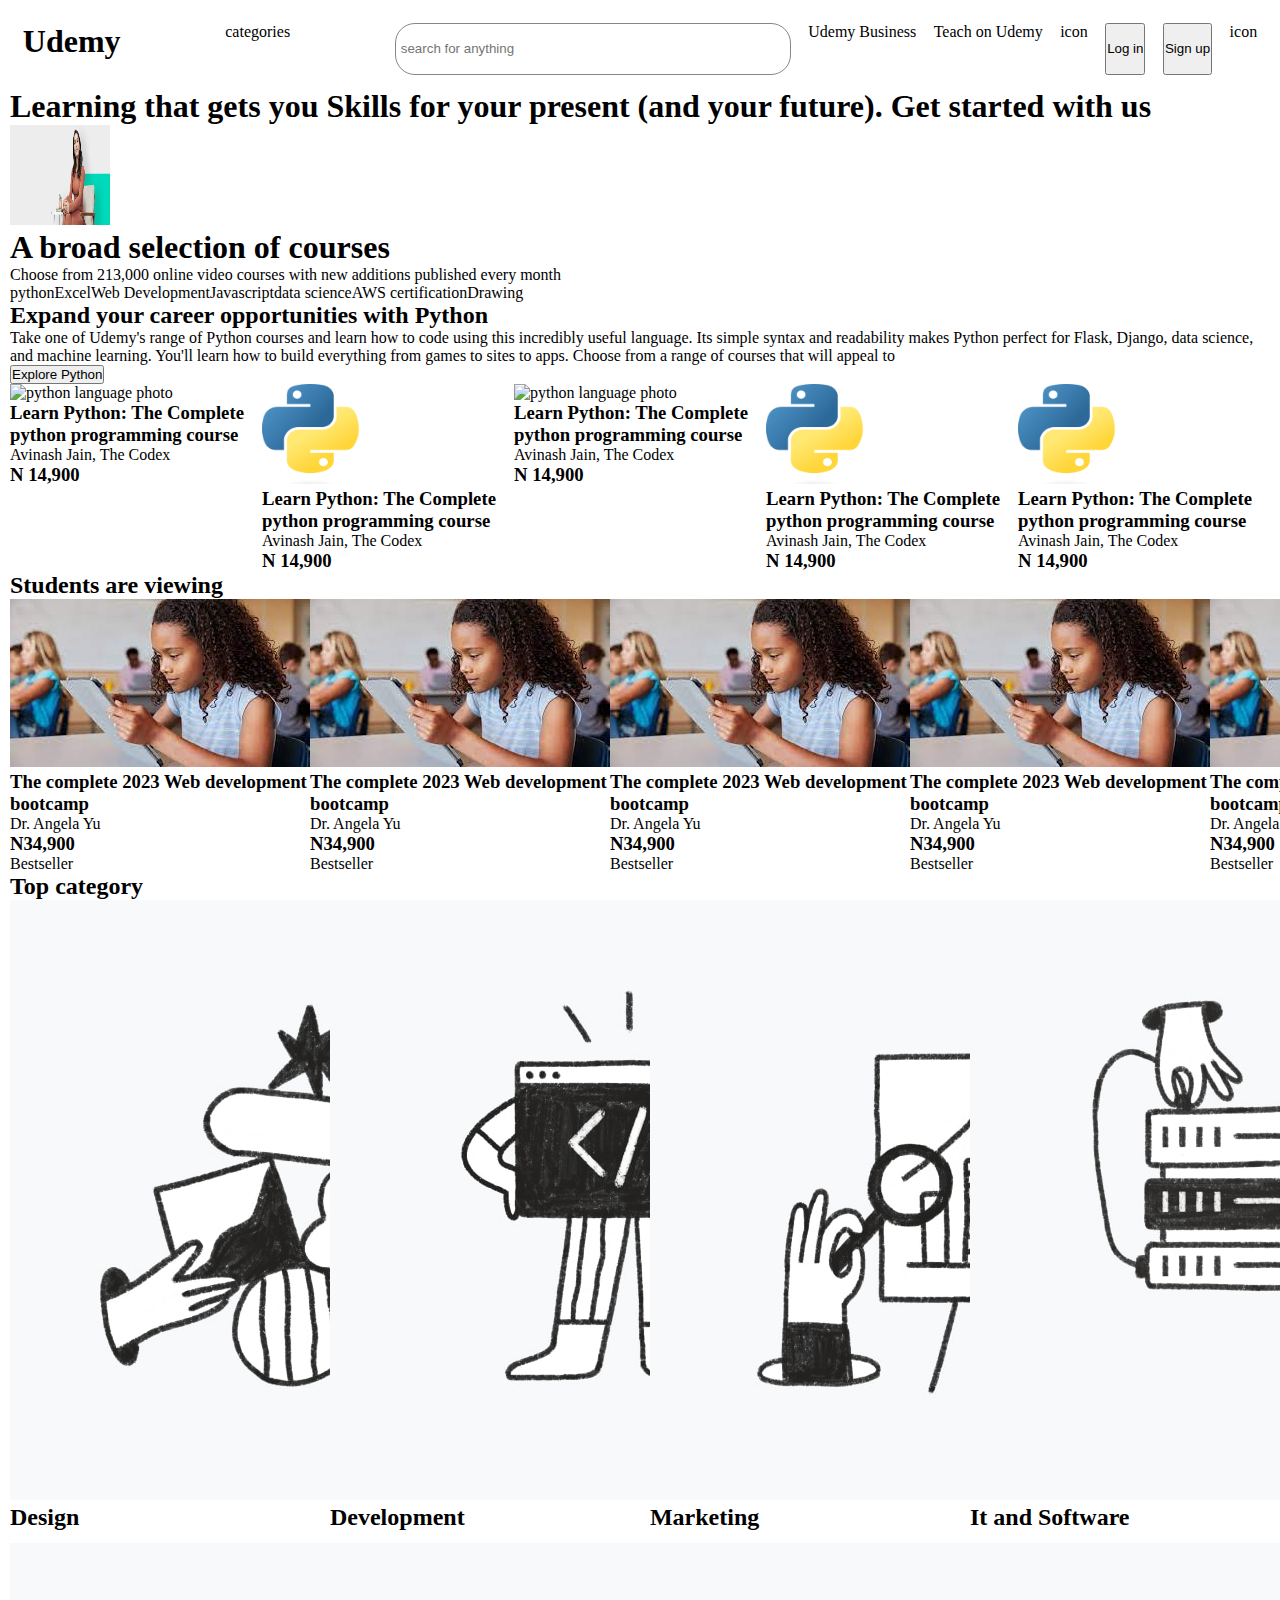
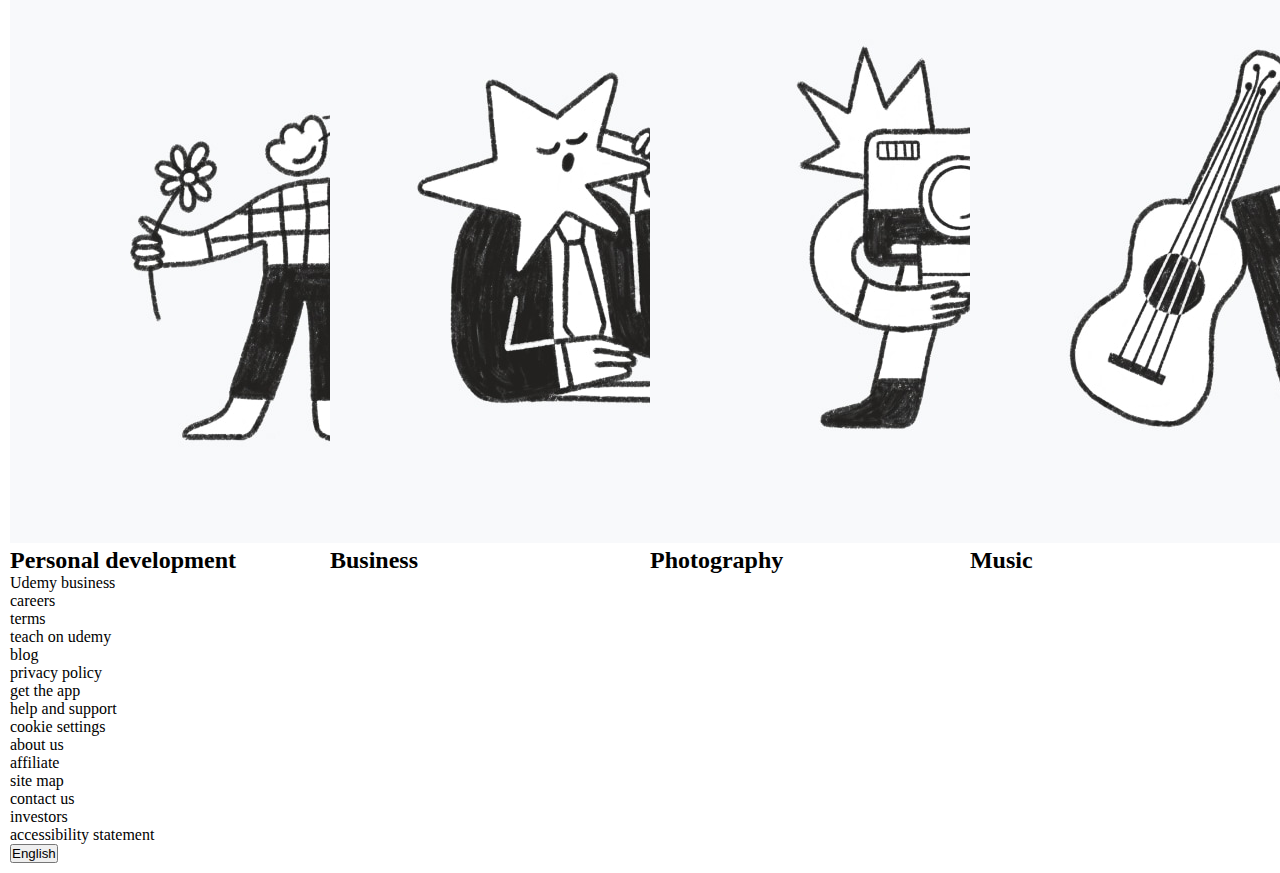
==== index.html @ 6bd2b506 "initial commit" ====
<!DOCTYPE html>
<html lang="en">
<head>
    <meta charset="UTF-8">
    <meta http-equiv="X-UA-Compatible" content="IE=edge">
    <meta name="viewport" content="width=device-width, initial-scale=1.0">
    <title>udemy landing page</title>
    <link rel="stylesheet" href="style.css">
</head>
<body>
    <div class="header-container">
        <h1>Udemy</h1>
        <p>categories</p>
       <form action="">
            <input type="text" class= "search" placeholder="search for anything">
            <a href="#" class="navs">Udemy Business</a>
            <a href="#" class="navs">Teach on Udemy</a>
            <a href="#" class="navs">icon</a>
            <input type="submit" class="navs" value="Log in">
            <input type="submit" class="navs" value="Sign up">
            <a href="#">icon</a>
       </form>
    </div>
    <div class="learning-container">
        <h1>Learning that gets you Skills for your present (and your future). Get started with us</h1>
        <img src="./images/fine-woman.jpg" alt="fine woman photo" width="100" height="100">
    </div>
    <div class="course-selction-container">
        <h1 class="broad-header">A broad selection of courses</h1>
        <p>Choose from 213,000 online video courses with new additions published every month</p> 
        <ul class="certification-one-container flex">
            <li class="course-link"><a href="#">python</a></li>
            <li class="course-link"><a href="#">Excel</a></li>
            <li class="course-link"><a href="#">Web Development</a></li>
            <li class="course-link"><a href="#">Javascript</a></li>
            <li class="course-link"><a href="#">data science</a></li>
            <li class="course-link"><a href="#">AWS certification</a></li>
            <li class="course-link"><a href="#">Drawing</a></li>
        </ul>
    </div>
    <div class="python-career-container">

    </div>
        <h2>Expand your career opportunities with Python</h2> 
        <p> Take one of Udemy's range of Python courses and learn how to code using this incredibly useful language. 
            Its simple syntax and readability makes Python perfect for Flask, Django, data science, and machine learning. 
            You'll learn how to build everything from games to sites to apps. Choose from a range of courses that will appeal to
        </p>
        <button class="explore-button"> Explore Python</button>
        <div class="flex"> 
            <div class="python-container">
                <img src="./Python-logo-notext.svg.png" alt="python language photo" class="python-image" width="100" height="100">
                <h3>Learn Python: The Complete python programming course</h3>
                <p>Avinash Jain, The Codex</p>
                <h3>N 14,900</h3>
            </div>
    
            <div class="python-container">
                <img src="./images/Python-logo-notext.svg.png" alt="python language photo" class="python-image" width="100" height="100">
                <h3>Learn Python: The Complete python programming course</h3>
                <p>Avinash Jain, The Codex</p>
                <h3>N 14,900</h3>
            </div>

            <div class="python-container">
                <img src="./Python-logo-notext.svg.png" alt="python language photo" class="python-image" width="100" height="100">
                <h3>Learn Python: The Complete python programming course</h3>
                <p>Avinash Jain, The Codex</p>
                <h3>N 14,900</h3>
            </div>
    
            <div class="python-container">
                <img src="./images/Python-logo-notext.svg.png" alt="python language photo" class="python-image" width="100" height="100">
                <h3>Learn Python: The Complete python programming course</h3>
                <p>Avinash Jain, The Codex</p>
                <h3>N 14,900</h3>
            </div>
            
            <div class="python-container">
                <img src="./images/Python-logo-notext.svg.png" alt="python language photo" class="python-image" width="100" height="100">
                <h3>Learn Python: The Complete python programming course</h3>
                <p>Avinash Jain, The Codex</p>
                <h3>N 14,900</h3>
            </div>

        </div>
        
        <div class="students-views-container">
            <h2>
                Students are viewing
            </h2>
            <div class="students-bootcamps-container flex">
                <div class="student-bootcamp">
                    <img src="./images/student-image.png" alt="student photo" >
                    <h3>The complete 2023 Web development bootcamp</h3>
                    <p>Dr. Angela Yu</p>
                    <h3>N34,900</h3>
                    <p class="bestseller">Bestseller</p>
                </div>

                <div class="student-bootcamp">
                    <img src="./images/student-image.png" alt="student photo" >
                    <h3>The complete 2023 Web development bootcamp</h3>
                    <p>Dr. Angela Yu</p>
                    <h3>N34,900</h3>
                    <p class="bestseller">Bestseller</p>
                </div>

                <div class="student-bootcamp">
                    <img src="./images/student-image.png" alt="student photo" >
                    <h3>The complete 2023 Web development bootcamp</h3>
                    <p>Dr. Angela Yu</p>
                    <h3>N34,900</h3>
                    <p class="bestseller">Bestseller</p>
                </div>

                <div class="student-bootcamp">
                    <img src="./images/student-image.png" alt="student photo" >
                    <h3>The complete 2023 Web development bootcamp</h3>
                    <p>Dr. Angela Yu</p>
                    <h3>N34,900</h3>
                    <p class="bestseller">Bestseller</p>
                </div>

                <div class="student-bootcamp">
                    <img src="./images/student-image.png" alt="student photo" >
                    <h3>The complete 2023 Web development bootcamp</h3>
                    <p>Dr. Angela Yu</p>
                    <h3>N34,900</h3>
                    <p class="bestseller">Bestseller</p>
                </div>
                
            </div>
        </div>
        <div class="top-categories-container">
            <h2>Top category</h2>
            <div class="categories">
                <div class="category">
                    <img src="./images/lohp-category-design-2x-v2.jpg" alt="design icon" class="image">
                    <h2>Design</h2>
                </div>

                <div class="category">
                    <img src="./images/lohp-category-development-2x-v2.jpg" alt="development icon" class="image">
                    <h2>Development</h2>
                </div>

                <div class="category">
                    <img src="./images/lohp-category-marketing-2x-v2.jpg" alt="marketing icon" class="image">
                    <h2>Marketing</h2>
                </div>

                <div class="category">
                    <img src="./images/lohp-category-it-and-software-2x-v2.jpg" alt="It and Software icon" class="image">
                    <h2>It and Software</h2>
                </div>

                <div class="category">
                    <img src="./images/lohp-category-personal-development-2x-v2.jpg" alt="personal icon" class="image">
                    <h2>Personal development</h2>
                </div>
                
                <div class="category">
                    <img src="./images/lohp-category-business-2x-v2.jpg" alt="business icon" class="image">
                    <h2>Business</h2>
                </div>

                <div class="category">
                    <img src="./images/lohp-category-photography-2x-v2.jpg" alt="photography icon" class="image">
                    <h2>Photography</h2>
                </div>

                <div class="category">
                    <img src="./images/lohp-category-music-2x-v2.jpg" alt="music icon" class="image">
                    <h2>Music</h2>
                </div>
            </div>
        </div>

        <div class="footer">
            <div class="footer-links-conatiner">
                <ul>
                    <li><a href="#">Udemy business</a></li>
                    <li><a href="#">careers</a></li>
                    <li><a href="#">terms</a></li>
                    <li><a href="#">teach on udemy</a></li>
                    <li><a href="#">blog</a></li>
                    <li><a href="#">privacy policy</a></li>
                    <li><a href="#">get the app</a></li>
                    <li><a href="#">help and support</a></li>
                    <li><a href="#">cookie settings</a></li>
                    <li><a href="#">about us</a></li>
                    <li><a href="#">affiliate</a></li>
                    <li><a href="#">site map</a></li>
                    <li><a href="#">contact us</a></li>
                    <li><a href="#">investors</a></li>
                    <li><a href="#">accessibility statement</a></li>
                </ul>
            </div>
            <div class="footer-button">
                <button>English</button>
            </div>
        </div>
</body>
</html>
---- style.css ----
*{
    margin: 0;
    padding: 0;
}
body {
    padding: 10px;
}

ul{
    list-style-type: none;
}

a{
    text-decoration: none;
    color: inherit;
}
.header-container{
    /* border: 2px solid red; */
    display: grid;
    padding: 1vw;
    /* grid-template-columns: 12% 12% 76%; */
    grid-template-columns: auto auto auto;

}

form{
    display: flex;
    justify-content: space-between;
}

.search{
    outline: none;
    border: 1px solid rgb(135, 134, 134);
    border-radius: 20px;
    width: 30vw;
    height: 40px;
    padding: 5px;
}

.flex{

    display: flex;
}

.categories{
    display: grid;
    grid-gap: 1vw;
    grid-template-columns: 24vw 24vw 24vw 24vw;
}
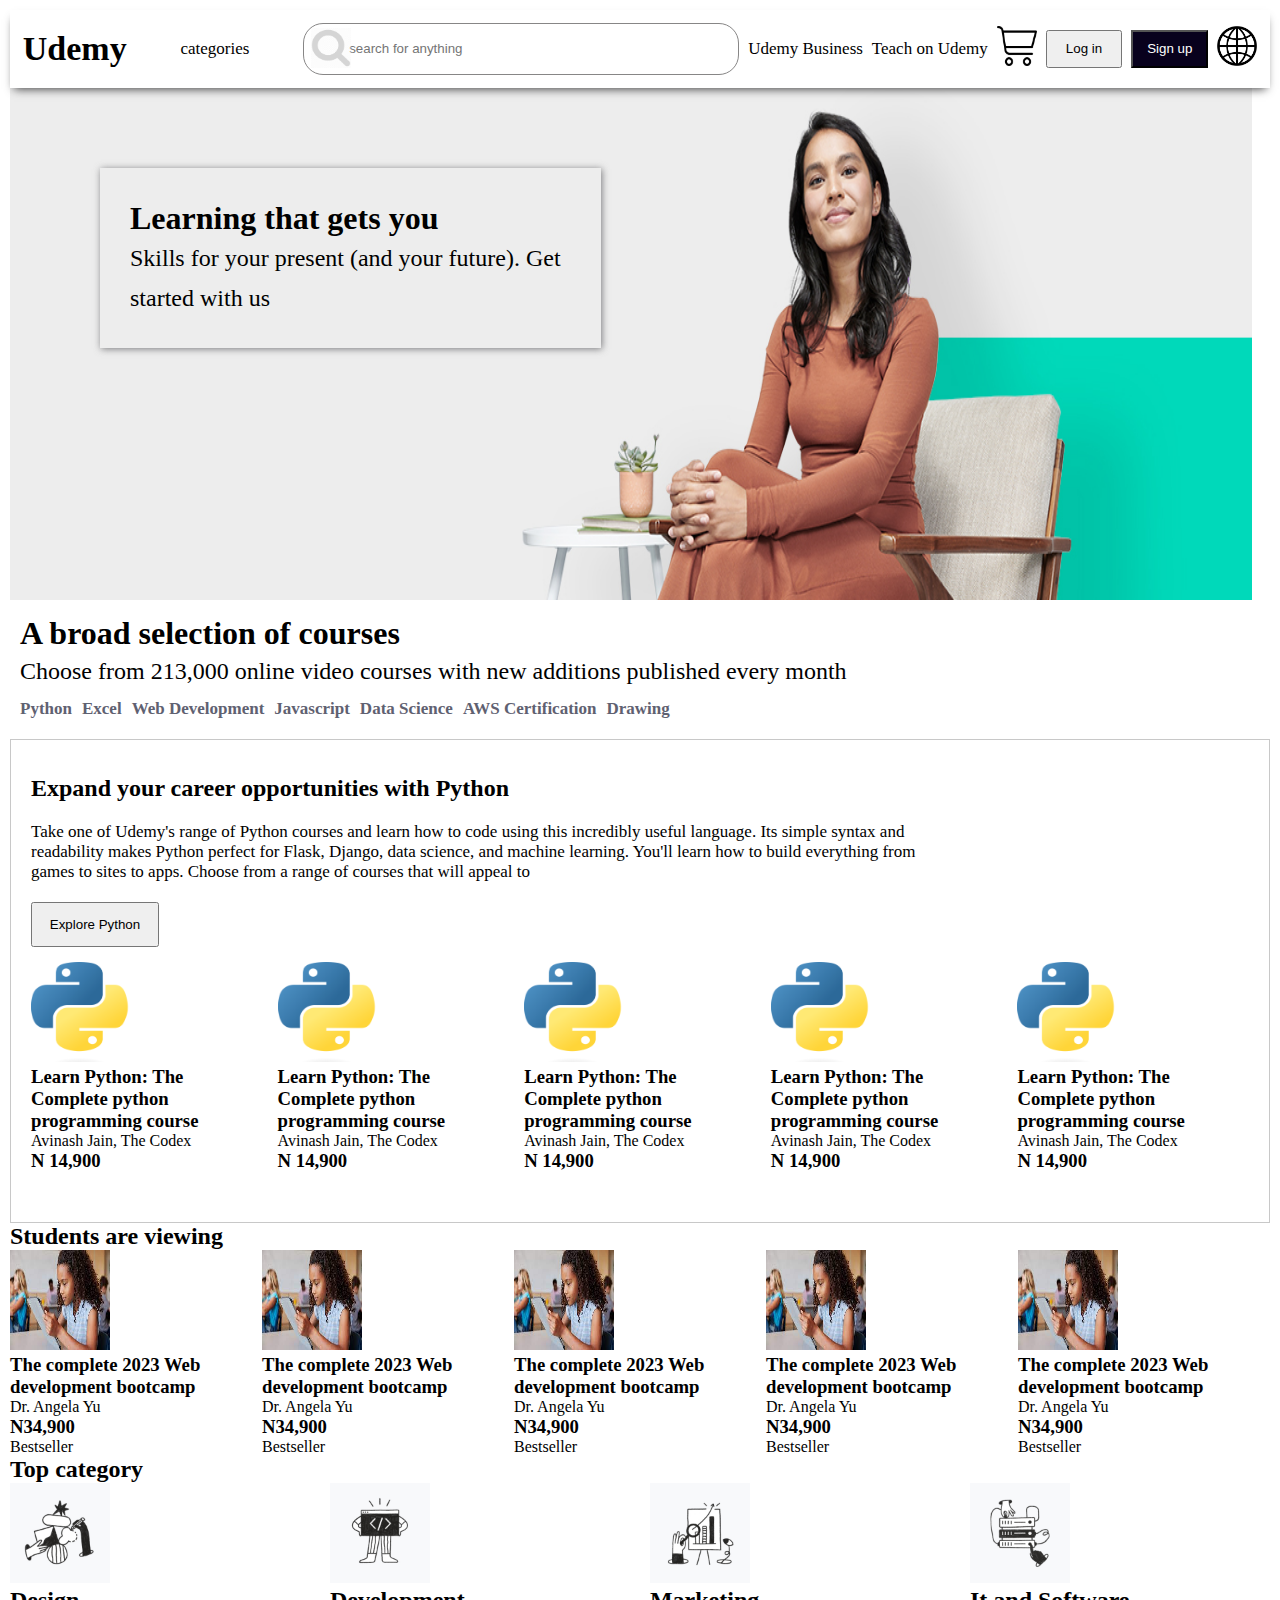
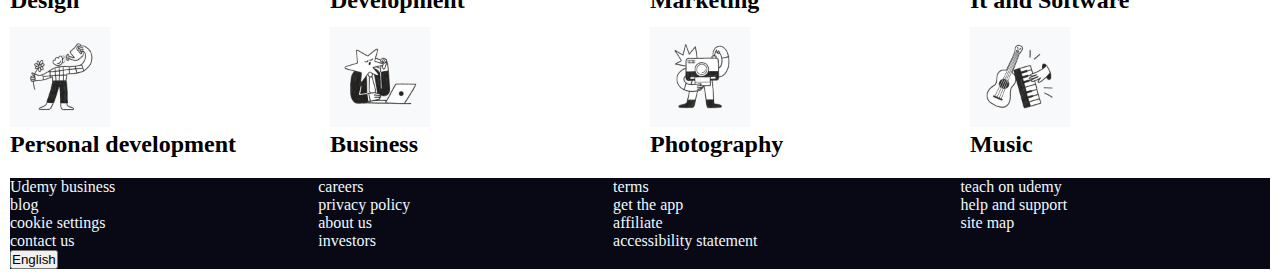
==== commit dae47217: "updated codes 3wks ago" ====
--- a/index.html
+++ b/index.html
@@ -13,21 +13,26 @@
         <p>categories</p>
        <form action="">
             <input type="text" class= "search" placeholder="search for anything">
+            <img src="./images/search-icon.png" alt="" class="search-icon" width="100" height="100">
             <a href="#" class="navs">Udemy Business</a>
             <a href="#" class="navs">Teach on Udemy</a>
-            <a href="#" class="navs">icon</a>
-            <input type="submit" class="navs" value="Log in">
-            <input type="submit" class="navs" value="Sign up">
-            <a href="#">icon</a>
+            <a href="#" class="navs"><img src="./images/shopping-cart-icon-512x462-yrde1eu0.png" alt="shopping cart" class="cart-icon"></a>
+            <input type="submit" class="navs btn login" value="Log in">
+            <input type="submit" class="navs btn signup" value="Sign up">
+            <a href="#"><img src="./images/1200px-Globe_icon.svg.png" alt="world " class="world-icon" width="100" height="100"></a>
        </form>
     </div>
     <div class="learning-container">
-        <h1>Learning that gets you Skills for your present (and your future). Get started with us</h1>
+        <div class="learning-text">
+            <h1>Learning that gets you</h1>
+            <p>Skills for your present (and your future). Get started with us</p>
+        </div>
+         
         <img src="./images/fine-woman.jpg" alt="fine woman photo" width="100" height="100">
     </div>
-    <div class="course-selction-container">
+    <div class="course-selection-container">
         <h1 class="broad-header">A broad selection of courses</h1>
-        <p>Choose from 213,000 online video courses with new additions published every month</p> 
+        <p class="broad-paragraph">Choose from 213,000 online video courses with new additions published every month</p> 
         <ul class="certification-one-container flex">
             <li class="course-link"><a href="#">python</a></li>
             <li class="course-link"><a href="#">Excel</a></li>
@@ -39,17 +44,19 @@
         </ul>
     </div>
     <div class="python-career-container">
-
-    </div>
-        <h2>Expand your career opportunities with Python</h2> 
-        <p> Take one of Udemy's range of Python courses and learn how to code using this incredibly useful language. 
-            Its simple syntax and readability makes Python perfect for Flask, Django, data science, and machine learning. 
-            You'll learn how to build everything from games to sites to apps. Choose from a range of courses that will appeal to
-        </p>
-        <button class="explore-button"> Explore Python</button>
-        <div class="flex"> 
-            <div class="python-container">
-                <img src="./Python-logo-notext.svg.png" alt="python language photo" class="python-image" width="100" height="100">
+        <div class="python-text">
+            <h2 class="python-header">Expand your career opportunities with Python</h2> 
+            <p class="python-paragraph"> Take one of Udemy's range of Python courses and learn how to code using this incredibly useful language. 
+                Its simple syntax and readability makes Python perfect for Flask, Django, data science, and machine learning. 
+                You'll learn how to build everything from games to sites to apps. Choose from a range of courses that will appeal to
+            </p>
+            <button class="explore-button"> Explore Python</button>
+      
+        </div>
+        
+        <div class="flex pythons"> 
+            <div class="python-container">
+                <img src="./images/Python-logo-notext.svg.png" alt="python language photo" class="python-image" width="100" height="100">
                 <h3>Learn Python: The Complete python programming course</h3>
                 <p>Avinash Jain, The Codex</p>
                 <h3>N 14,900</h3>
@@ -63,7 +70,7 @@
             </div>
 
             <div class="python-container">
-                <img src="./Python-logo-notext.svg.png" alt="python language photo" class="python-image" width="100" height="100">
+                <img src="./images/Python-logo-notext.svg.png" alt="python language photo" class="python-image" width="100" height="100">
                 <h3>Learn Python: The Complete python programming course</h3>
                 <p>Avinash Jain, The Codex</p>
                 <h3>N 14,900</h3>
@@ -84,6 +91,7 @@
             </div>
 
         </div>
+    </div>
         
         <div class="students-views-container">
             <h2>
@@ -91,39 +99,39 @@
             </h2>
             <div class="students-bootcamps-container flex">
                 <div class="student-bootcamp">
-                    <img src="./images/student-image.png" alt="student photo" >
-                    <h3>The complete 2023 Web development bootcamp</h3>
-                    <p>Dr. Angela Yu</p>
-                    <h3>N34,900</h3>
-                    <p class="bestseller">Bestseller</p>
-                </div>
-
-                <div class="student-bootcamp">
-                    <img src="./images/student-image.png" alt="student photo" >
-                    <h3>The complete 2023 Web development bootcamp</h3>
-                    <p>Dr. Angela Yu</p>
-                    <h3>N34,900</h3>
-                    <p class="bestseller">Bestseller</p>
-                </div>
-
-                <div class="student-bootcamp">
-                    <img src="./images/student-image.png" alt="student photo" >
-                    <h3>The complete 2023 Web development bootcamp</h3>
-                    <p>Dr. Angela Yu</p>
-                    <h3>N34,900</h3>
-                    <p class="bestseller">Bestseller</p>
-                </div>
-
-                <div class="student-bootcamp">
-                    <img src="./images/student-image.png" alt="student photo" >
-                    <h3>The complete 2023 Web development bootcamp</h3>
-                    <p>Dr. Angela Yu</p>
-                    <h3>N34,900</h3>
-                    <p class="bestseller">Bestseller</p>
-                </div>
-
-                <div class="student-bootcamp">
-                    <img src="./images/student-image.png" alt="student photo" >
+                    <img src="./images/student-image.png" alt="student photo" height="100" width="100" height="100" width="100">
+                    <h3>The complete 2023 Web development bootcamp</h3>
+                    <p>Dr. Angela Yu</p>
+                    <h3>N34,900</h3>
+                    <p class="bestseller">Bestseller</p>
+                </div>
+
+                <div class="student-bootcamp">
+                    <img src="./images/student-image.png" alt="student photo" height="100" width="100" >
+                    <h3>The complete 2023 Web development bootcamp</h3>
+                    <p>Dr. Angela Yu</p>
+                    <h3>N34,900</h3>
+                    <p class="bestseller">Bestseller</p>
+                </div>
+
+                <div class="student-bootcamp">
+                    <img src="./images/student-image.png" alt="student photo" height="100" width="100" >
+                    <h3>The complete 2023 Web development bootcamp</h3>
+                    <p>Dr. Angela Yu</p>
+                    <h3>N34,900</h3>
+                    <p class="bestseller">Bestseller</p>
+                </div>
+
+                <div class="student-bootcamp">
+                    <img src="./images/student-image.png" alt="student photo" height="100" width="100" >
+                    <h3>The complete 2023 Web development bootcamp</h3>
+                    <p>Dr. Angela Yu</p>
+                    <h3>N34,900</h3>
+                    <p class="bestseller">Bestseller</p>
+                </div>
+
+                <div class="student-bootcamp">
+                    <img src="./images/student-image.png" alt="student photo" height="100" width="100" >
                     <h3>The complete 2023 Web development bootcamp</h3>
                     <p>Dr. Angela Yu</p>
                     <h3>N34,900</h3>
@@ -136,42 +144,42 @@
             <h2>Top category</h2>
             <div class="categories">
                 <div class="category">
-                    <img src="./images/lohp-category-design-2x-v2.jpg" alt="design icon" class="image">
+                    <img src="./images/lohp-category-design-2x-v2.jpg" alt="design icon" class="image" height="100" width="100" height="100" width="100">
                     <h2>Design</h2>
                 </div>
 
                 <div class="category">
-                    <img src="./images/lohp-category-development-2x-v2.jpg" alt="development icon" class="image">
+                    <img src="./images/lohp-category-development-2x-v2.jpg" alt="development icon" class="image" height="100" width="100">
                     <h2>Development</h2>
                 </div>
 
                 <div class="category">
-                    <img src="./images/lohp-category-marketing-2x-v2.jpg" alt="marketing icon" class="image">
+                    <img src="./images/lohp-category-marketing-2x-v2.jpg" alt="marketing icon" class="image" height="100" width="100">
                     <h2>Marketing</h2>
                 </div>
 
                 <div class="category">
-                    <img src="./images/lohp-category-it-and-software-2x-v2.jpg" alt="It and Software icon" class="image">
+                    <img src="./images/lohp-category-it-and-software-2x-v2.jpg" alt="It and Software icon" class="image" height="100" width="100">
                     <h2>It and Software</h2>
                 </div>
 
                 <div class="category">
-                    <img src="./images/lohp-category-personal-development-2x-v2.jpg" alt="personal icon" class="image">
+                    <img src="./images/lohp-category-personal-development-2x-v2.jpg" alt="personal icon" class="image" height="100" width="100">
                     <h2>Personal development</h2>
                 </div>
                 
                 <div class="category">
-                    <img src="./images/lohp-category-business-2x-v2.jpg" alt="business icon" class="image">
+                    <img src="./images/lohp-category-business-2x-v2.jpg" alt="business icon" class="image" height="100" width="100">
                     <h2>Business</h2>
                 </div>
 
                 <div class="category">
-                    <img src="./images/lohp-category-photography-2x-v2.jpg" alt="photography icon" class="image">
+                    <img src="./images/lohp-category-photography-2x-v2.jpg" alt="photography icon" class="image" height="100" width="100">
                     <h2>Photography</h2>
                 </div>
 
                 <div class="category">
-                    <img src="./images/lohp-category-music-2x-v2.jpg" alt="music icon" class="image">
+                    <img src="./images/lohp-category-music-2x-v2.jpg" alt="music icon" class="image" height="100" width="100">
                     <h2>Music</h2>
                 </div>
             </div>
--- a/style.css
+++ b/style.css
@@ -1,7 +1,11 @@
+/* General stylings start*/
+
 *{
     margin: 0;
     padding: 0;
 }
+
+
 body {
     padding: 10px;
 }
@@ -10,31 +14,81 @@
     list-style-type: none;
 }
 
+
 a{
     text-decoration: none;
     color: inherit;
 }
+
+
+
+/* General stylings end*/
+
+/* header container styles with the form */
 .header-container{
-    /* border: 2px solid red; */
     display: grid;
     padding: 1vw;
-    /* grid-template-columns: 12% 12% 76%; */
     grid-template-columns: auto auto auto;
+    align-items: center;
+    font-size: 17px;
+    box-shadow: 0px 5px 9px -4px rgba(6, 6, 7, 0.75);
 
 }
 
 form{
     display: flex;
     justify-content: space-between;
+    position: relative;
+    align-items: center;
 }
 
+
+form a:hover, .header-container p:hover{
+    color: rgb(22, 99, 215);
+    font-size: 18;
+    border-bottom: 2px solid rgb(22, 99, 215);
+    cursor: pointer;
+}
 .search{
     outline: none;
     border: 1px solid rgb(135, 134, 134);
     border-radius: 20px;
     width: 30vw;
     height: 40px;
-    padding: 5px;
+    padding: 5px 5px 5px 45px;
+}
+
+
+.search-icon:hover{
+    cursor: not-allowed;
+}
+.btn{
+    width: 6vw;
+    height: 3vw;
+}
+
+.signup{
+    background-color: rgb(8, 1, 29);
+    color: white;
+}
+
+.signup:hover{
+    cursor: pointer;
+   background-color: rgb(40, 6, 6);
+   width: 6.2vw;
+   color: rgb(142, 142, 185);
+}
+.world-icon, .search-icon, .cart-icon{
+    width: 40px;
+    height: 40px;
+   
+}
+
+.search-icon{
+    position: absolute;
+    left: 8px;
+    top: 5px;
+    opacity: 0.3;
 }
 
 .flex{
@@ -42,8 +96,96 @@
     display: flex;
 }
 
+.learning-container{
+    position: relative;
+    z-index: -5;
+}
+
+.learning-text{
+    width: 35%;
+    position: absolute;
+    top: 80px;
+    left: 90px;
+    padding: 30px;
+    box-shadow: 1px 1px 7px 0px rgba(85,85,89,0.75);
+    line-height: 40px;
+}
+
+.learning-text p, .broad-paragraph{
+    font-size: 24px;
+}
+
+.learning-container img{
+    width: 97vw;
+    height: 40vw;
+}
+/* A broad selection of courses styles */
+.course-selection-container{
+    line-height: 3vw;
+    padding: 10px;
+}
+
+.course-link { 
+    margin-right: 10px;
+    font-size: 17px;
+    font-weight: 600;
+    color: rgb(95, 97, 113);
+    text-transform: capitalize;
+}
+
+.course-link:hover{
+    color: rgb(0, 0, 6);
+}
+
+/* python-career-container styles */
+.python-career-container{
+    display: flex;
+    flex-direction: column;
+    row-gap: 15px;
+    padding: 35px 20px;
+    border: 1px solid rgb(200, 200, 200);
+
+}
+
+.python-text{
+    width: 70vw;
+    display: grid;
+    row-gap: 20px;
+}
+
+.python-paragraph{
+    font-size: 17px;
+
+}
+
+.explore-button{
+    width: 10vw;
+    padding: 13px;
+}
+
+/* the python images and texts stylings */
+.pythons{
+    column-gap: 15px;
+    padding-bottom: 15px;
+
+}
+
+
 .categories{
     display: grid;
     grid-gap: 1vw;
     grid-template-columns: 24vw 24vw 24vw 24vw;
+}
+
+.footer{
+    margin-top: 20px;
+    background-color: rgb(8, 9, 20);
+    
+
+}
+
+.footer-links-conatiner ul{
+    color: aliceblue;
+    display: grid;
+    grid-template-columns: auto auto auto auto;
 }